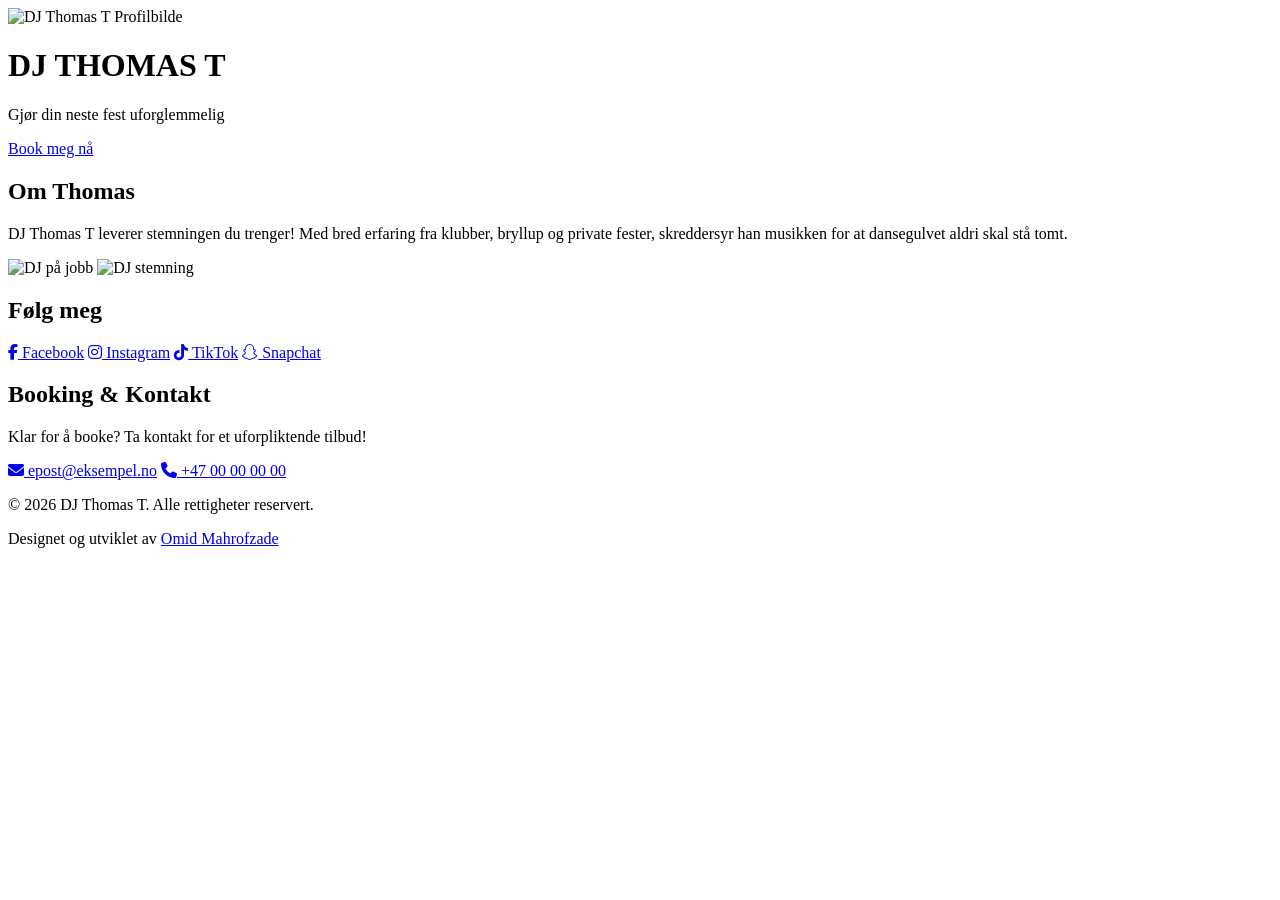
==== index dj.html @ 15c73e86 "Adding files" ====
<!DOCTYPE html>
<html lang="no">
<head>
    <meta charset="UTF-8">
    <meta name="viewport" content="width=device-width, initial-scale=1.0">
    <title>DJ Thomas T - Booking & Info</title>
    <!-- Her lenker vi til den separate CSS-filen -->
    <link rel="stylesheet" href="style.css">
    <!-- FontAwesome for ikoner -->
    <link rel="stylesheet" href="https://cdnjs.cloudflare.com/ajax/libs/font-awesome/6.4.0/css/all.min.css">
</head>
<body>
    <header class="hero">
        <div class="hero-content">
            <img src="https://placehold.co/150x150/1a1a1a/ff00ff?text=BYTT+UT+PROFIL" alt="DJ Thomas T Profilbilde" class="profile-img">
            <h1>DJ THOMAS T</h1>
            <p class="tagline">Gjør din neste fest uforglemmelig</p>
            <a href="#booking" class="cta-btn">Book meg nå</a>
        </div>
    </header>

    <section id="about" class="section">
        <h2>Om Thomas</h2>
        <p>DJ Thomas T leverer stemningen du trenger! Med bred erfaring fra klubber, bryllup og private fester, skreddersyr han musikken for at dansegulvet aldri skal stå tomt.</p>
        <div class="gallery">
            <img src="https://placehold.co/300x200/1a1a1a/00ffff?text=BYTT+UT+JOBB+1" alt="DJ på jobb">
            <img src="https://placehold.co/300x200/1a1a1a/ff00ff?text=BYTT+UT+JOBB+2" alt="DJ stemning">
        </div>
    </section>

    <section id="social" class="section">
        <h2>Følg meg</h2>
        <div class="social-links">
            <a href="https://facebook.com/dittbrukernavn" target="_blank" class="social-btn facebook"><i class="fab fa-facebook-f"></i> Facebook</a>
            <a href="https://instagram.com/dittbrukernavn" target="_blank" class="social-btn instagram"><i class="fab fa-instagram"></i> Instagram</a>
            <a href="https://tiktok.com/@dittbrukernavn" target="_blank" class="social-btn tiktok"><i class="fab fa-tiktok"></i> TikTok</a>
            <a href="https://snapchat.com/add/dittbrukernavn" target="_blank" class="social-btn snapchat"><i class="fab fa-snapchat-ghost"></i> Snapchat</a>
        </div>
    </section>

    <section id="booking" class="section booking-section">
        <h2>Booking & Kontakt</h2>
        <p>Klar for å booke? Ta kontakt for et uforpliktende tilbud!</p>
        <div class="contact-info">
            <a href="mailto:epost@eksempel.no" class="contact-btn"><i class="fas fa-envelope"></i> epost@eksempel.no</a>
            <a href="tel:+4700000000" class="contact-btn"><i class="fas fa-phone"></i> +47 00 00 00 00</a>
        </div>
    </section>

    <footer>
        <p>&copy; 2026 DJ Thomas T. Alle rettigheter reservert.</p>
        <p class="credits">Designet og utviklet av <a href="https://omidmahrof.github.io" target="_blank">Omid Mahrofzade</a></p>
    </footer>
</body>
</html>
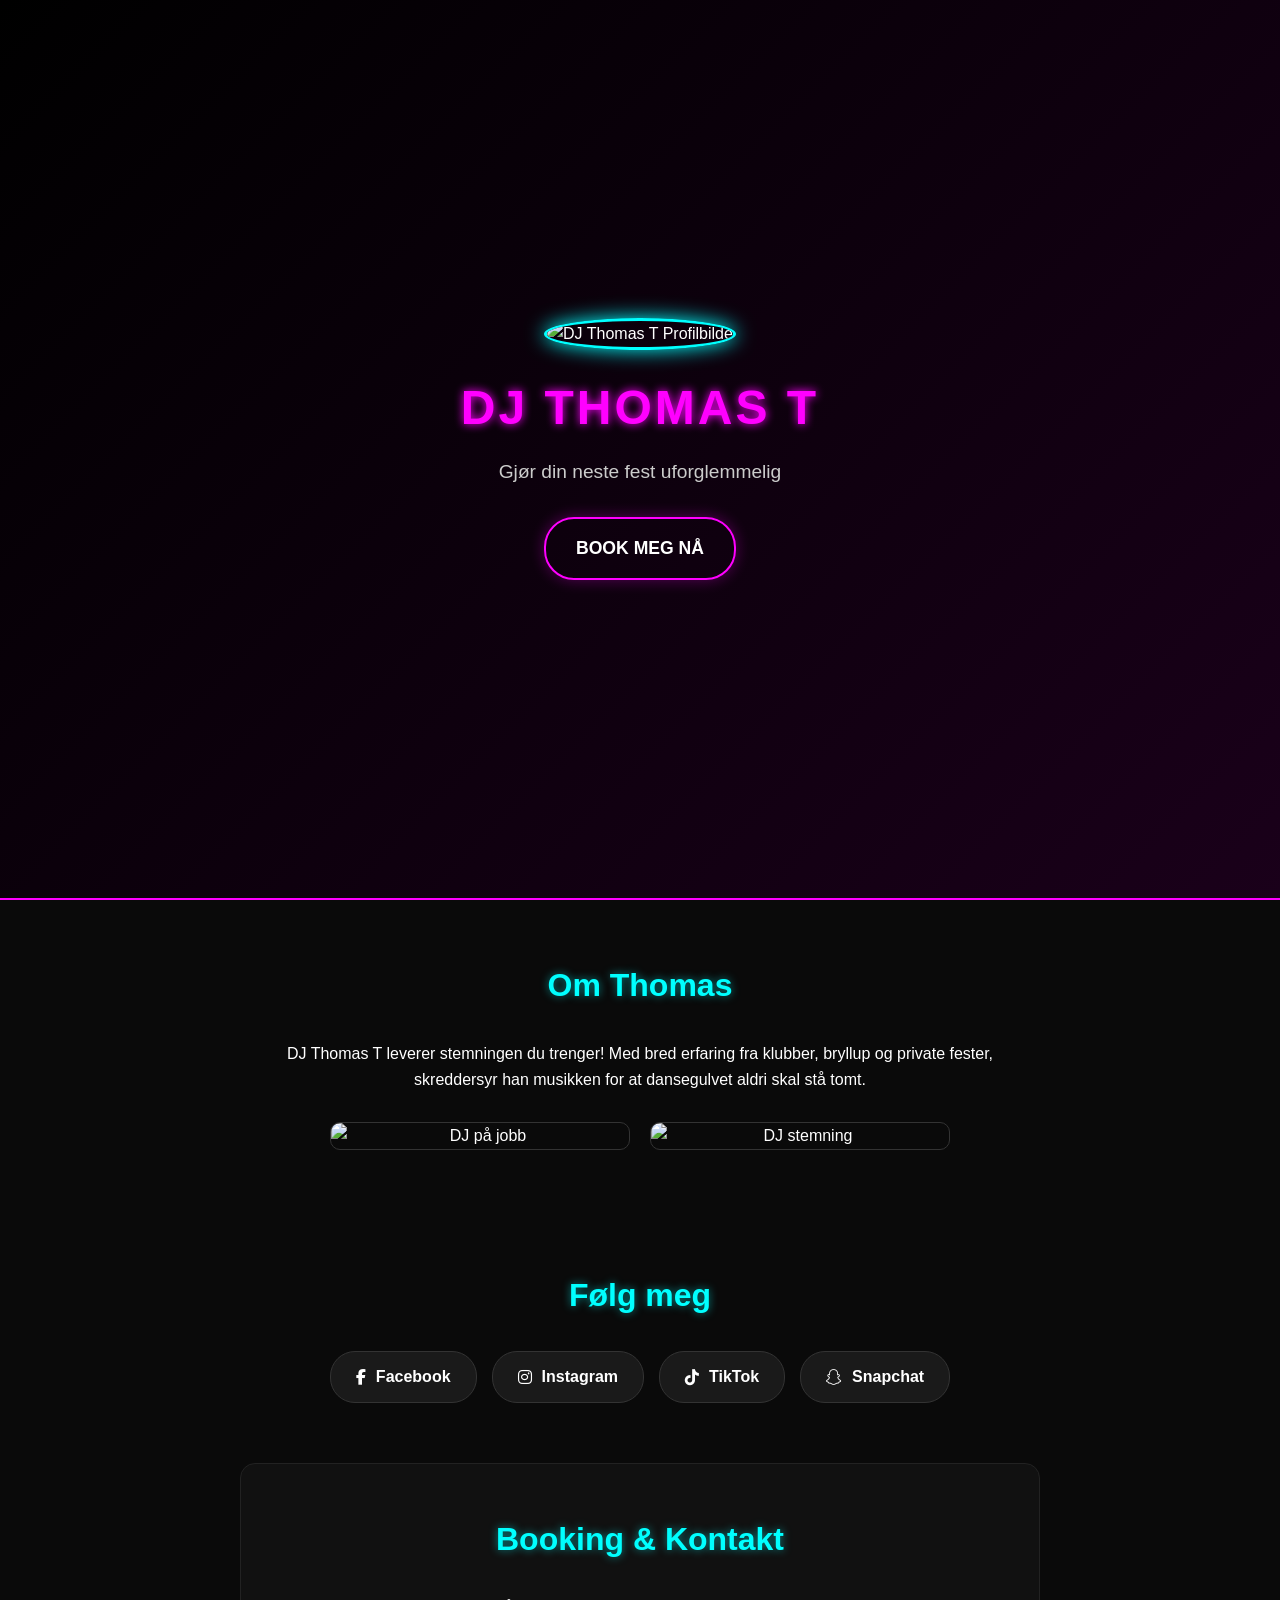
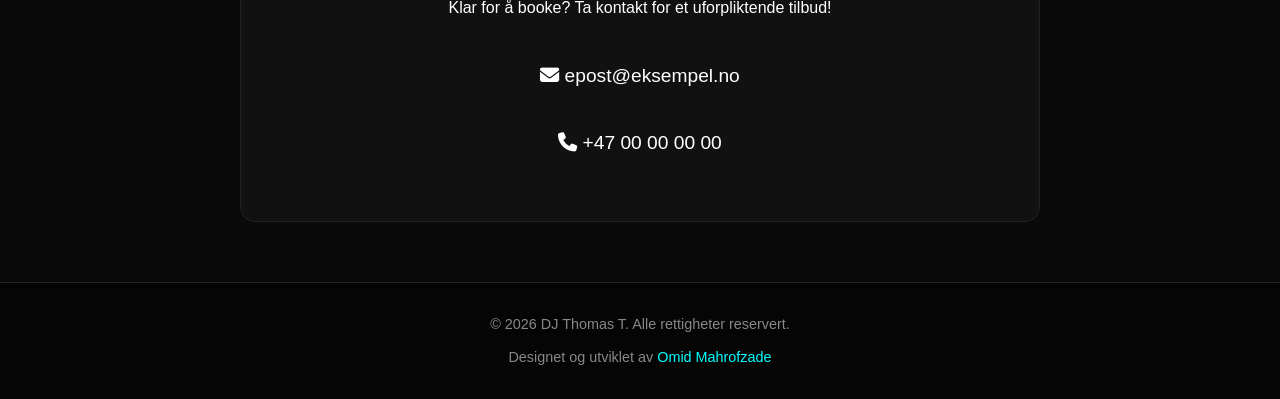
==== commit 360f1257: "Update index dj.html" ====
--- a/index dj.html
+++ b/index dj.html
@@ -5,7 +5,7 @@
     <meta name="viewport" content="width=device-width, initial-scale=1.0">
     <title>DJ Thomas T - Booking & Info</title>
     <!-- Her lenker vi til den separate CSS-filen -->
-    <link rel="stylesheet" href="style.css">
+    <link rel="stylesheet" href="style dj.css">
     <!-- FontAwesome for ikoner -->
     <link rel="stylesheet" href="https://cdnjs.cloudflare.com/ajax/libs/font-awesome/6.4.0/css/all.min.css">
 </head>
@@ -52,4 +52,4 @@
         <p class="credits">Designet og utviklet av <a href="https://omidmahrof.github.io" target="_blank">Omid Mahrofzade</a></p>
     </footer>
 </body>
-</html>+</html>
--- a/style dj.css
+++ b/style dj.css
@@ -0,0 +1,210 @@
+:root {
+    --primary-color: #ff00ff; /* Neon rosa */
+    --secondary-color: #00ffff; /* Neon cyan */
+    --bg-color: #0a0a0a;
+    --text-color: #ffffff;
+}
+
+* {
+    margin: 0;
+    padding: 0;
+    box-sizing: border-box;
+}
+
+body {
+    font-family: 'Segoe UI', Tahoma, Geneva, Verdana, sans-serif;
+    background-color: var(--bg-color);
+    color: var(--text-color);
+    line-height: 1.6;
+}
+
+/* Hero Section */
+.hero {
+    height: 100vh;
+    display: flex;
+    align-items: center;
+    justify-content: center;
+    text-align: center;
+    background: linear-gradient(135deg, #000000 0%, #1a001a 100%);
+    padding: 20px;
+    border-bottom: 2px solid var(--primary-color);
+}
+
+.hero-content {
+    animation: fadeIn 2s ease-in;
+}
+
+.profile-img {
+    width: 150px;
+    height: 150px;
+    border-radius: 50%;
+    border: 3px solid var(--secondary-color);
+    margin-bottom: 20px;
+    box-shadow: 0 0 20px var(--secondary-color);
+}
+
+h1 {
+    font-size: 3rem;
+    margin-bottom: 10px;
+    text-transform: uppercase;
+    letter-spacing: 3px;
+    color: var(--primary-color);
+    text-shadow: 0 0 10px var(--primary-color);
+}
+
+.tagline {
+    font-size: 1.2rem;
+    margin-bottom: 30px;
+    color: #cccccc;
+}
+
+/* Buttons */
+.cta-btn {
+    display: inline-block;
+    padding: 15px 30px;
+    background-color: transparent;
+    color: var(--text-color);
+    text-decoration: none;
+    font-size: 1.1rem;
+    font-weight: bold;
+    border: 2px solid var(--primary-color);
+    border-radius: 30px;
+    text-transform: uppercase;
+    transition: all 0.3s ease;
+    box-shadow: 0 0 15px rgba(255, 0, 255, 0.3);
+}
+
+.cta-btn:hover {
+    background-color: var(--primary-color);
+    box-shadow: 0 0 25px var(--primary-color);
+    color: #000;
+}
+
+/* Sections */
+.section {
+    padding: 60px 20px;
+    max-width: 800px;
+    margin: 0 auto;
+    text-align: center;
+}
+
+h2 {
+    font-size: 2rem;
+    margin-bottom: 30px;
+    color: var(--secondary-color);
+    text-shadow: 0 0 8px rgba(0, 255, 255, 0.5);
+}
+
+/* Gallery */
+.gallery {
+    display: flex;
+    gap: 20px;
+    justify-content: center;
+    margin-top: 30px;
+    flex-wrap: wrap;
+}
+
+.gallery img {
+    width: 100%;
+    max-width: 300px;
+    border-radius: 10px;
+    border: 1px solid #333;
+    transition: transform 0.3s ease;
+}
+
+.gallery img:hover {
+    transform: scale(1.05);
+    border-color: var(--primary-color);
+}
+
+/* Social Links */
+.social-links {
+    display: flex;
+    flex-wrap: wrap;
+    gap: 15px;
+    justify-content: center;
+}
+
+.social-btn {
+    display: flex;
+    align-items: center;
+    gap: 10px;
+    padding: 12px 25px;
+    text-decoration: none;
+    color: var(--text-color);
+    border-radius: 25px;
+    font-weight: bold;
+    transition: all 0.3s ease;
+    background-color: #1a1a1a;
+    border: 1px solid #333;
+}
+
+.social-btn:hover {
+    transform: translateY(-3px);
+}
+
+.facebook:hover { border-color: #1877F2; color: #1877F2; box-shadow: 0 0 10px #1877F2;}
+.instagram:hover { border-color: #E4405F; color: #E4405F; box-shadow: 0 0 10px #E4405F;}
+.tiktok:hover { border-color: #00f2fe; color: #00f2fe; box-shadow: 0 0 10px #00f2fe;}
+.snapchat:hover { border-color: #FFFC00; color: #FFFC00; box-shadow: 0 0 10px #FFFC00;}
+
+/* Booking Info */
+.booking-section {
+    background-color: #111;
+    border-radius: 15px;
+    margin-bottom: 60px;
+    padding: 50px 20px;
+    border: 1px solid #222;
+}
+
+.contact-info {
+    display: flex;
+    flex-direction: column;
+    gap: 15px;
+    align-items: center;
+    margin-top: 30px;
+}
+
+.contact-btn {
+    display: inline-block;
+    color: var(--text-color);
+    text-decoration: none;
+    font-size: 1.2rem;
+    padding: 10px 20px;
+    border-bottom: 2px solid transparent;
+    transition: all 0.3s ease;
+}
+
+.contact-btn:hover {
+    color: var(--secondary-color);
+    border-bottom: 2px solid var(--secondary-color);
+}
+
+/* Footer */
+footer {
+    text-align: center;
+    padding: 30px;
+    background-color: #050505;
+    border-top: 1px solid #222;
+    font-size: 0.9rem;
+    color: #888;
+}
+
+.credits {
+    margin-top: 10px;
+}
+
+.credits a {
+    color: var(--secondary-color);
+    text-decoration: none;
+}
+
+.credits a:hover {
+    text-decoration: underline;
+}
+
+/* Animations */
+@keyframes fadeIn {
+    from { opacity: 0; transform: translateY(20px); }
+    to { opacity: 1; transform: translateY(0); }
+}
